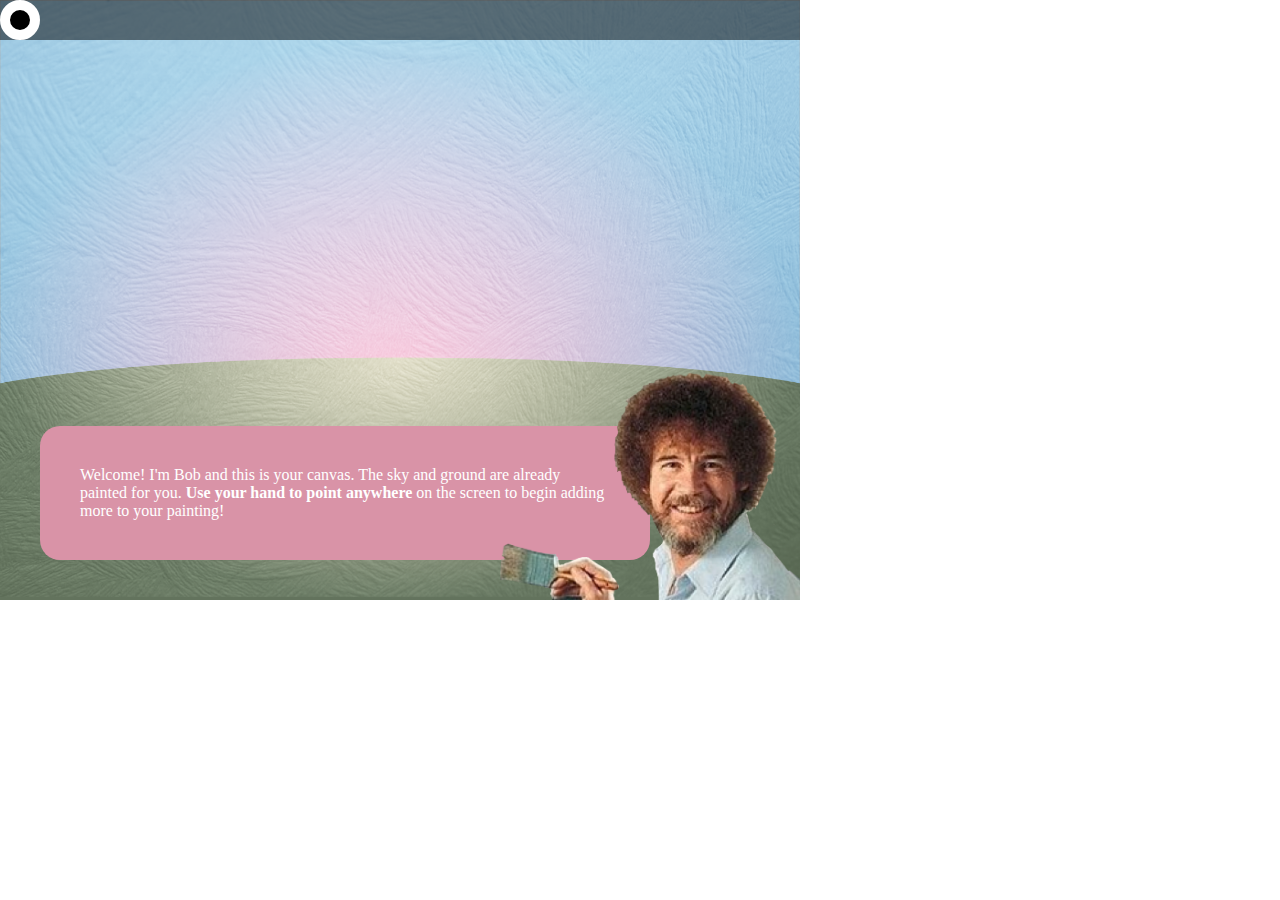
==== index.html @ 8518d54b "initial prototype" ====
<html>
  <head>
    <title>Leap JavaScript Sample</title>
    <script src="https://ajax.googleapis.com/ajax/libs/jquery/3.1.1/jquery.min.js"></script>
    <script src="leap.min.js"></script>
    <script src="leap-plugins-0.1.12.min.js"></script>
    <!-- <script src="js-binarysearch.js"></script> -->
    <link rel="stylesheet" type="text/css" href="style.css">
    <script>// JavaScript code goes here
      // Setup Leap loop with frame callback function



// MAIN GAME LOOP
// Called every time the Leap provides a new frame of data
var firstTimestamp;

//keep a queue of 200 frames, in [time,{x:position,y:position}];
var frameQueue = [];
var handInFrame = false;
var gameStarted = true;
var introState =0;
Leap.loop({ frame: function(frame) {
  // console.log(frame);
  if (firstTimestamp == null){
    firstTimestamp = frame.timestamp;
  }
  // console.log(firstTimestamp);
  // console.log("time elapsed");
  // console.log((frame.timestamp-firstTimestamp)/1000);
  var t = (frame.timestamp-firstTimestamp)/1000;
  var hand;
  if (hand = frame.hands[0]){
    handInFrame = true;
    //User begins pointing, change text
    if (introState == 0 && gameStarted){
      introState = 1;
      $(".bobText").html("Try painting a mountain in the horizon. While you're pointing, you can do this by saying:<br> <b>PUT A MOUNTAIN THERE. </b>");
    }
    $("#leapCursor").css({
         left: hand.screenPosition()[0] + 'px',
         top: hand.screenPosition()[1] + 800+ 'px'
    });
    var position = {
      x: hand.screenPosition()[0],
      y: hand.screenPosition()[1] + 800
    };
    if (frameQueue.length < 200){
      frameQueue.push([position,t]);
    } else {
      frameQueue.push([position,t]);
      frameQueue.shift();
    }
    // console.log('frame queue');
    // console.log(frameQueue.length);
     // handHoldDemoOutput.html("[<br/>&nbsp;&nbsp;" + (hand.screenPosition()[0]) +
     //    "        <br/>&nbsp;&nbsp;" + (hand.screenPosition()[1]) +
     //    "        <br/>&nbsp;&nbsp;" + (hand.screenPosition()[2]) + "<br/>]");

      // return handHoldDemoCursor.css({
      //   left: hand.screenPosition()[0] + 'px',
      //   bottom: hand.screenPosition()[1] + 'px'
      // });
    }
  }
}).use('screenPosition', {positioning: 'absolute'});




var recognizer = new webkitSpeechRecognition();
recognizer.lang = "en";
recognizer.continuous = true;
recognizer.interimResults = true;
recognizer.start();
var vocab = ["put","make","paint","mountain","tree","there","here","poetry","but",'that','bear','cloud','iCloud','start'];
//List of tuples (word,time) every time a key word is said, along with time it is said
var speechList = [];
//Takes in speechList and assess whether a given string is already said in it
var containsWord = function(speechList,string){
  var contains = false;
  var containList = speechList.map(function(item){
     if (item[0] == string){
      contains = true;
     }
  });
  console.log(contains);
  return contains;
}

//finds closest or matching value in list, returns the index of that value if found
var binarySearch = function(list,value){
  var low = 0;
  var high = list.length-1;
  var best_index = low;
  while (low <= high){
    mid = low + (high-low)/2;
    if (list[mid] < value){
      low = mid+1;
    } else if(list[mid] > value) {
      high = mid -1;
    } else {
      best_index = mid;
      break
    }
    if (Math.abs(list[mid]-value)< Math.abs(list[best_index]-value)){
      best_index = mid;
    }
  }
  return best_index;

}
//finds closest or matching value in frameQUeue, returns the index of that value if found
var binarySearchFrameQueue = function(list,value){
  var low = 0;
  var high = list.length-1;
  var best_index = low;
  while (low <= high){
    mid = Math.floor(low + (high-low)/2);
    // console.log("mid: "+mid);
    // console.log(list[mid][0]);
    if (list[mid][1] < value){
      low = mid+1;
    } else if(list[mid][1] > value) {
      high = mid -1;
    } else {
      best_index = mid;
      break
    }
    if (Math.abs(list[mid][1]-value)< Math.abs(list[best_index][1]-value)){
      best_index = mid;
    }
  }
  return best_index;

}


//finds closest or matching value in frameQUeue, returns the position object {x: pos, y:pos} at that index
var getPositionFromTime = function(list,value){
  var low = 0;
  var high = list.length-1;
  var best_index = low;
  while (low <= high){
    mid = Math.floor(low + (high-low)/2);
    // console.log("mid: "+mid);
    // console.log(list[mid][0]);
    if (list[mid][1] < value){
      low = mid+1;
    } else if(list[mid][1] > value) {
      high = mid -1;
    } else {
      best_index = mid;
      break
    }
    if (Math.abs(list[mid][1]-value)< Math.abs(list[best_index][1]-value)){
      best_index = mid;
    }
  }
  return list[best_index][0];

}

var horizonLine = 360;
// console.log('binary search test!!!!');
// console.log(binarySearch([1,2,4,7,9,12,14.2],29));
var selectedElement = null;
recognizer.onresult = function(event) {
  //console.log(event);
    var transcript = '';
    var hasFinal = false;
    var time = event.timeStamp;
    //var speechList = [];
    for (var i = event.resultIndex; i < event.results.length; ++i) {
      console.log(event.results[i][0]);
      console.log(time);
      if (event.results[i].isFinal){
        console.log("FINAL");
    //     hasFinal = true;
    //     $('.speech').html(transcript);
    //      //console.log('final:'+event.results[i][0].transcript);


        //Once you receive the Final transcript, interpret the words
        if (containsWord(speechList,"start")&& gameStarted ==false){
          gameStarted = true;
          $(".intro").hide();
          console.log("GAME STARTED");
          $(".speechBar").html("");
        }

        if (gameStarted==true){
                  //This is "making an object mode"
        if (containsWord(speechList,"put") || containsWord(speechList,"but")|| containsWord(speechList,"make") || containsWord(speechList,"paint")  || containsWord(speechList,"poetry")){

          if(introState ==2){
            $(".bobText").hide();
          }
          //Detect that you want to make a tree

          //Create new tree object
           if (containsWord(speechList,"tree") && containsWord(speechList,"there") || containsWord(speechList,"poetry")){
             //Tree dimensions are 124 × 281
              var originalHeight = 281;
              var originalWidth = 124;
              var treeImg = new Image();
              treeImg.className = "tree element";
              treeImg.src = "tree.png";
              
              //Find the time of the "there word"
              var thereTime = speechList["there"];
              var therePosition = getPositionFromTime(frameQueue,thereTime);
              var horizonDist = therePosition.y-horizonLine;
              var scale;
              if (horizonDist > 0){
                scale = .01*horizonDist;
                treeImg.style.left = therePosition.x-originalWidth/2*scale+"px";
              
                treeImg.style.height = originalHeight*scale+"px";
                console.log("therePosition.y+treeImg.style.height: "+therePosition.y+treeImg.style.height);
                treeImg.style.top = therePosition.y-originalHeight*scale+"px";
                console.log("CALCULATED HEIGHT");
                console.log(treeImg.style.height);
                $(".wrapper").append(treeImg);
                console.log("PUT A TREE THERE");
              }

             

           }

           //Create new mountain
           if (containsWord(speechList,"mountain") && containsWord(speechList,"there")){
                               var originalHeight = 287/969*600;
              var originalWidth = 600;
              var mountainImg = new Image();
              mountainImg.className = "mountain element";
              mountainImg.src = "mountain.png";
              
              //Find the time of the "there word"
              var thereTime = speechList["there"];
              var therePosition = getPositionFromTime(frameQueue,thereTime);

              mountainImg.style.left = therePosition.x-originalWidth/2+"px";
              $(".wrapper").append(mountainImg);
              console.log("PUT A MOUNTAIN THERE");
              //After user intiaially has put a mountain, change state
              if (introState == 1){
                introState = 2;
                $(".bobText").html("Now, try making a <b>CLOUD</b> or a <b>TREE</b> in a similar way. Have fun!");
              }
              

           }

            //Create new cloud
           if (containsWord(speechList,"cloud") && (containsWord(speechList,"there")||containsWord(speechList,"bear"))){
              var originalHeight = 191;
              var originalWidth = 562;
              console.log("DOING THE CLOUD");
              var cloudImg = new Image();
              cloudImg.className = "cloud element";
              cloudImg.src = "cloud.png";
              
              //Find the time of the "there word"
              var thereTime = speechList["there"];
              var therePosition = getPositionFromTime(frameQueue,thereTime);

              var horizonDist = horizonLine-therePosition.y;
              var scale;
              if (horizonDist > 0){
                scale = .01*horizonDist;
                cloudImg.style.left = therePosition.x-originalWidth/4*scale+"px";
                cloudImg.style.height = originalHeight/2*scale+"px";
                cloudImg.style.top = therePosition.y-originalHeight/4*scale+"px";
                $(".wrapper").append(cloudImg);
              }

             

           }


           //"Put that there" - moving an existing object from one place to another
           //Check that you say "that" and "there", and "that before there"
           console.log("contains word that:"+containsWord(speechList,"that"));
           console.log("contains word there:"+containsWord(speechList,"there"));

           console.log(speechList.indexOf("that"));
           console.log(speechList.indexOf("there"));
           // if (containsWord(speechList,"that") && containsWord(speechList,"there")){

        }
        if (containsWord(speechList,"there")){
              console.log("entering PUT THAT THERE CODE");

              if (selectedElement != null){
                //Create a copy of selected element
                console.log("SELECTED ELEMENT NOT NULL");
                //Element is a tree
                if($(selectedElement).hasClass("tree")){
                    console.log("GONNA MOVE THIS TREE!");
                    var originalHeight = 281;
                     var originalWidth = 124;
                    var treeImg = new Image();
                    treeImg.className = "tree element";
                    treeImg.src = "tree.png";
                    
                    //Find the time of the "there word"
                    var thereTime = speechList["there"];
                    console.log(frameQueue);
                    // var thereIndex = binarySearchFrameQueue(frameQueue,thereTime);
                    // console.log("thereIndex: "+thereIndex);
                    var therePosition = getPositionFromTime(frameQueue,thereTime);
                    var horizonDist = therePosition.y-horizonLine;
                    var scale;
                    if (horizonDist > 0){
                      scale = .01*horizonDist;
                      treeImg.style.left = therePosition.x-originalWidth/2*scale+"px"; 
                      treeImg.style.height = originalHeight*scale+"px";
                      treeImg.style.top = therePosition.y-originalHeight*scale+"px";
                      $(".wrapper").append(treeImg);
                      console.log("PUT A TREE THERE");
                    }

                }
                if ($(selectedElement).hasClass("mountain")){
                                var originalHeight = 287/969*600;
              var originalWidth = 600;
                  var mountainImg = new Image();
                  mountainImg.className = "mountain element";
                  mountainImg.src = "mountain.png";
                  
                  //Find the time of the "there word"
                  var thereTime = speechList["there"];
                  console.log(frameQueue);
                  // var thereIndex = binarySearchFrameQueue(frameQueue,thereTime);
                  //console.log("thereIndex: "+thereIndex);
                  var therePosition = getPositionFromTime(frameQueue,thereTime);


                  mountainImg.style.left = therePosition.x-originalWidth/2+"px";
                  //treeImg.style.top = therePosition.y-100+"px";
                  $(".wrapper").append(mountainImg);
                  console.log("PUT A MOUNTAIN THERE");
                }

                 //Create new cloud
           if ($(selectedElement).hasClass("cloud")){
              var originalHeight = 191;
              var originalWidth = 562;
              console.log("DOING THE CLOUD");
              var cloudImg = new Image();
              cloudImg.className = "cloud element";
              cloudImg.src = "cloud.png";
              
              //Find the time of the "there word"
              var thereTime = speechList["there"];
              var therePosition = getPositionFromTime(frameQueue,thereTime);

              var horizonDist = horizonLine-therePosition.y;
              var scale;
              if (horizonDist > 0){
                scale = .01*horizonDist;
                cloudImg.style.left = therePosition.x-originalWidth/4*scale+"px";
              
                cloudImg.style.height = originalHeight/2*scale+"px";
                cloudImg.style.top = therePosition.y-originalHeight/4*scale+"px";
                $(".wrapper").append(cloudImg);
                console.log("PUT A CLOUD THERE");
              }

             

           }
                $(selectedElement).hide();
                selectedElement = null;
              }
           }
        }


        speechList = [];
       }else {
    //     console.log('individual word:'+event.results[i][0].transcript);
    //     transcript += event.results[i][0].transcript;
    //     $('.speech').html(transcript);
        console.log("not final");
        //Record the first instances of words that are said, if words are
        //mountain, tree, put, make

        var thisPhrase = event.results[i][0].transcript;
        var phraseWords = thisPhrase.split(' ');
        console.log(phraseWords);

        //Iterate through each word said
        for (var j = 0; j<phraseWords.length; j++){
          console.log('iterating through phraseWords');
          word = phraseWords[j].toLowerCase();
          //Check if there is a match


          if (vocab.indexOf(word) >= 0){
            console.log("word is recognized");
            console.log(containsWord(speechList,word));
            //This is the first instance of the word in the given context
            if (!containsWord(speechList,word)){
              console.log("adding new word to speech list");
               speechList.push([word,time]);

              //SPECIAL CASE: word we said is "that", in this case we want to instantly highlight
              if( word == "that"){
                console.log("SAYING THAT");
                //Highlight the element that is said during "that"
                //Get the time of that, and get position from framequeue at that time
                // var thatIndex = binarySearchFrameQueue(frameQueue,time);

                //That position is position object {x:pos,y:pos}
                var thatPosition = getPositionFromTime(frameQueue,time);
                //Find element within those coordinates

                //Iterate through existing painting elements
                var elements = $(".element");
                console.log("elements");
                console.log(elements);

                $(elements).each(function(index){
                  var thisElement = elements[index];
                  var divRect = $(thisElement).offset();
                  console.log($(thisElement).offset());
                  if(thatPosition.x>= divRect.left && thatPosition.x <= divRect.left+$(thisElement).width() &&
                      thatPosition.y >= divRect.top && thatPosition.y <= divRect.top+$(thisElement).height() ){
                    selectedElement = thisElement;
                  }
                });
                $(selectedElement).addClass("highlighted");
              }
            }
            
          }
        }
        // speechList.push((thisPhrase,time));
       }
    }
    console.log("THIS IS SPEECHLIST");
    console.log(speechList);
    if (event.results.length > 0) {
        // console.log(event);
        //console.log(event.results[event.results.length-1]);
        // var result = event.results[event.results.length-1];
        // console.log(result);
        // if(result.isFinal) {
        //     console.log(result[0].transcript);
        // }
    }  
      var interim_transcript = '';
    var final_transcript='';
    for (var i = event.resultIndex; i < event.results.length; ++i) {
      if (event.results[i].isFinal) {
        final_transcript += event.results[i][0].transcript;
        //$(".recentSpeech").html(final_transcript);
        if(gameStarted==true){
          $(".speechBar").html("<b>What we think you said:<br></b>"+final_transcript);
          console.log("FINAL TRANSCRIPT: "+ final_transcript);
        }
      
      } else {
        interim_transcript += event.results[i][0].transcript;
      }
    }
    // final_transcript = final_transcript;
    // // final_span.innerHTML = linebreak(final_transcript);
    // console.log(final_transcript);
    // console.log(interim_transcript);
    // // interim_span.innerHTML = linebreak(interim_transcript);
};




// $(document).ready(function(){
  
//   if (handInFrame == true){
//     if (introState == )
//   }



// });


    </script>

  </head>
    <body >
<!--   <body onload="checkLibrary()"> -->
    <div id="leapCursor"></div>
    <div class="info">
       <img class="bob" src="bob.png">
       <div class="bobText">Welcome! I'm Bob and this is your canvas. The sky and ground are already painted for you. <b>Use your hand to point anywhere</b> on the screen to begin adding more to your painting! </div>
    </div>
   
    <div class="wrapper">
      <img class="sky" src="sky.png">
      <!-- <img class="mtn" src="mountain.png"> -->
      <img class="ground" src="ground.png">
      <!-- <img class="tree" src="tree.png"> -->
      <img class="intro" src="intro.png">
    </div>
    <!-- <h1>Gestural Landscape painting maker</h1> -->
    <div class="speechBar"></div>
<!--     <div id="main">
      <div class="speech"></div>
      <h3>Frame data:</h3>
      <div id="frameData"></div>
      <div style="clear:both;"></div>
      <h3>Hand data:</h3>
      <div id="handData"></div>
      <div style="clear:both;"></div>
      <h3>Finger data:</h3>
      <div id="pointableData"></div>
      <div style="clear:both;"></div>
    </div> -->
  </body>
</html>
---- style.css ----
#leapCursor{
        width:20px;
        height:20px;
        background-color:black;
        position:absolute;
        border-color:white;
        border-style:solid;
        border-width:10px;
        border-radius:30px;
        z-index:100;
      }
      body{
        position:relative;
        margin:0px;
      }
      .wrapper{
      	width:800px;
      	height:600px;
      	position:relative;
      	/*margin:auto;*/
      	overflow:hidden;
      }
      .wrapper img{
      	position:absolute;


      }

      .sky, .ground{
      	      	width:100%;
      	height:100%;
      	      	left:0px;
      	top:0px;
      }

      .ground{
      	z-index:2;
      }
      .sky{
      	z-index:-2;
      }
      .tree{
      	z-index:4;
      }
      .mountain{
      	z-index:1;
      }
      .cloud{
      	z-index:3;
      }
      .mountain{
      	width:600px;
      	height:auto;
      	top:250px;

      }
      .intro{
      	z-index:100;
      	display:none;
      }

      .tree{
      	height:400px;
       	height:auto;
       	
      }

      .cloud{
      	width:auto;
      	height:auto;
      }

      .highlighted{
      	filter:drop-shadow(0px 0px 10px yellow);
      }
      .bob{
      	width:300px;
      	height:auto;
      	position:absolute;
      	z-index:10;
      	top: 371px;
    left: 500px;
      }
      .bobText{
      	background-color: #D993A7;
    width: 530px;
    height: auto;
    position: absolute;
    bottom: 40px;
    margin: auto;
    left: 40px;
    padding: 40px;
    border-radius: 20px;
    color: white;
    font-family: Avenir;

      }
      .info{
      	z-index: 15;
    position: absolute;
    top: 0px;
    width: 800px;
    height: 600px;

      }
      .speechBar{
      	position: absolute;
    top: 0px;
    left: 0px;
    right: 0px;
    /* margin: auto; */
    width: 800px;
    text-align: center;
    padding-top: 20px;
    font-family: avenir;
    color: white;
    z-index:50;
        background-color: rgba(0,0,0,.5);
        padding-bottom:20px;
      }
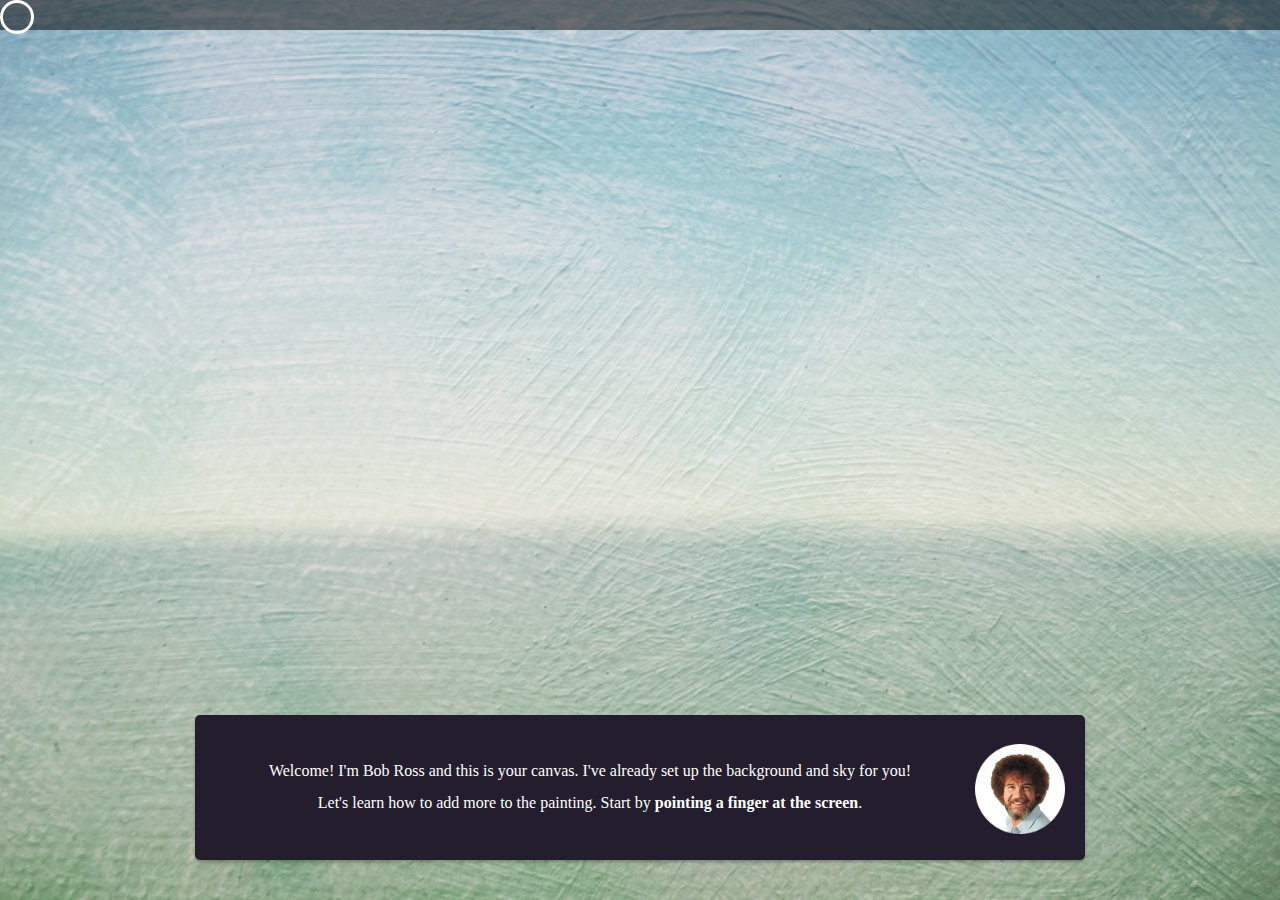
==== commit c5236f3b: "kinda got color change of cursor/elements to work" ====
--- a/index.html
+++ b/index.html
@@ -4,506 +4,25 @@
     <script src="https://ajax.googleapis.com/ajax/libs/jquery/3.1.1/jquery.min.js"></script>
     <script src="leap.min.js"></script>
     <script src="leap-plugins-0.1.12.min.js"></script>
+    <script src="script.js"></script>
     <!-- <script src="js-binarysearch.js"></script> -->
     <link rel="stylesheet" type="text/css" href="style.css">
-    <script>// JavaScript code goes here
-      // Setup Leap loop with frame callback function
-
-
-
-// MAIN GAME LOOP
-// Called every time the Leap provides a new frame of data
-var firstTimestamp;
-
-//keep a queue of 200 frames, in [time,{x:position,y:position}];
-var frameQueue = [];
-var handInFrame = false;
-var gameStarted = true;
-var introState =0;
-Leap.loop({ frame: function(frame) {
-  // console.log(frame);
-  if (firstTimestamp == null){
-    firstTimestamp = frame.timestamp;
-  }
-  // console.log(firstTimestamp);
-  // console.log("time elapsed");
-  // console.log((frame.timestamp-firstTimestamp)/1000);
-  var t = (frame.timestamp-firstTimestamp)/1000;
-  var hand;
-  if (hand = frame.hands[0]){
-    handInFrame = true;
-    //User begins pointing, change text
-    if (introState == 0 && gameStarted){
-      introState = 1;
-      $(".bobText").html("Try painting a mountain in the horizon. While you're pointing, you can do this by saying:<br> <b>PUT A MOUNTAIN THERE. </b>");
-    }
-    $("#leapCursor").css({
-         left: hand.screenPosition()[0] + 'px',
-         top: hand.screenPosition()[1] + 800+ 'px'
-    });
-    var position = {
-      x: hand.screenPosition()[0],
-      y: hand.screenPosition()[1] + 800
-    };
-    if (frameQueue.length < 200){
-      frameQueue.push([position,t]);
-    } else {
-      frameQueue.push([position,t]);
-      frameQueue.shift();
-    }
-    // console.log('frame queue');
-    // console.log(frameQueue.length);
-     // handHoldDemoOutput.html("[<br/>&nbsp;&nbsp;" + (hand.screenPosition()[0]) +
-     //    "        <br/>&nbsp;&nbsp;" + (hand.screenPosition()[1]) +
-     //    "        <br/>&nbsp;&nbsp;" + (hand.screenPosition()[2]) + "<br/>]");
-
-      // return handHoldDemoCursor.css({
-      //   left: hand.screenPosition()[0] + 'px',
-      //   bottom: hand.screenPosition()[1] + 'px'
-      // });
-    }
-  }
-}).use('screenPosition', {positioning: 'absolute'});
-
-
-
-
-var recognizer = new webkitSpeechRecognition();
-recognizer.lang = "en";
-recognizer.continuous = true;
-recognizer.interimResults = true;
-recognizer.start();
-var vocab = ["put","make","paint","mountain","tree","there","here","poetry","but",'that','bear','cloud','iCloud','start'];
-//List of tuples (word,time) every time a key word is said, along with time it is said
-var speechList = [];
-//Takes in speechList and assess whether a given string is already said in it
-var containsWord = function(speechList,string){
-  var contains = false;
-  var containList = speechList.map(function(item){
-     if (item[0] == string){
-      contains = true;
-     }
-  });
-  console.log(contains);
-  return contains;
-}
-
-//finds closest or matching value in list, returns the index of that value if found
-var binarySearch = function(list,value){
-  var low = 0;
-  var high = list.length-1;
-  var best_index = low;
-  while (low <= high){
-    mid = low + (high-low)/2;
-    if (list[mid] < value){
-      low = mid+1;
-    } else if(list[mid] > value) {
-      high = mid -1;
-    } else {
-      best_index = mid;
-      break
-    }
-    if (Math.abs(list[mid]-value)< Math.abs(list[best_index]-value)){
-      best_index = mid;
-    }
-  }
-  return best_index;
-
-}
-//finds closest or matching value in frameQUeue, returns the index of that value if found
-var binarySearchFrameQueue = function(list,value){
-  var low = 0;
-  var high = list.length-1;
-  var best_index = low;
-  while (low <= high){
-    mid = Math.floor(low + (high-low)/2);
-    // console.log("mid: "+mid);
-    // console.log(list[mid][0]);
-    if (list[mid][1] < value){
-      low = mid+1;
-    } else if(list[mid][1] > value) {
-      high = mid -1;
-    } else {
-      best_index = mid;
-      break
-    }
-    if (Math.abs(list[mid][1]-value)< Math.abs(list[best_index][1]-value)){
-      best_index = mid;
-    }
-  }
-  return best_index;
-
-}
-
-
-//finds closest or matching value in frameQUeue, returns the position object {x: pos, y:pos} at that index
-var getPositionFromTime = function(list,value){
-  var low = 0;
-  var high = list.length-1;
-  var best_index = low;
-  while (low <= high){
-    mid = Math.floor(low + (high-low)/2);
-    // console.log("mid: "+mid);
-    // console.log(list[mid][0]);
-    if (list[mid][1] < value){
-      low = mid+1;
-    } else if(list[mid][1] > value) {
-      high = mid -1;
-    } else {
-      best_index = mid;
-      break
-    }
-    if (Math.abs(list[mid][1]-value)< Math.abs(list[best_index][1]-value)){
-      best_index = mid;
-    }
-  }
-  return list[best_index][0];
-
-}
-
-var horizonLine = 360;
-// console.log('binary search test!!!!');
-// console.log(binarySearch([1,2,4,7,9,12,14.2],29));
-var selectedElement = null;
-recognizer.onresult = function(event) {
-  //console.log(event);
-    var transcript = '';
-    var hasFinal = false;
-    var time = event.timeStamp;
-    //var speechList = [];
-    for (var i = event.resultIndex; i < event.results.length; ++i) {
-      console.log(event.results[i][0]);
-      console.log(time);
-      if (event.results[i].isFinal){
-        console.log("FINAL");
-    //     hasFinal = true;
-    //     $('.speech').html(transcript);
-    //      //console.log('final:'+event.results[i][0].transcript);
-
-
-        //Once you receive the Final transcript, interpret the words
-        if (containsWord(speechList,"start")&& gameStarted ==false){
-          gameStarted = true;
-          $(".intro").hide();
-          console.log("GAME STARTED");
-          $(".speechBar").html("");
-        }
-
-        if (gameStarted==true){
-                  //This is "making an object mode"
-        if (containsWord(speechList,"put") || containsWord(speechList,"but")|| containsWord(speechList,"make") || containsWord(speechList,"paint")  || containsWord(speechList,"poetry")){
-
-          if(introState ==2){
-            $(".bobText").hide();
-          }
-          //Detect that you want to make a tree
-
-          //Create new tree object
-           if (containsWord(speechList,"tree") && containsWord(speechList,"there") || containsWord(speechList,"poetry")){
-             //Tree dimensions are 124 × 281
-              var originalHeight = 281;
-              var originalWidth = 124;
-              var treeImg = new Image();
-              treeImg.className = "tree element";
-              treeImg.src = "tree.png";
-              
-              //Find the time of the "there word"
-              var thereTime = speechList["there"];
-              var therePosition = getPositionFromTime(frameQueue,thereTime);
-              var horizonDist = therePosition.y-horizonLine;
-              var scale;
-              if (horizonDist > 0){
-                scale = .01*horizonDist;
-                treeImg.style.left = therePosition.x-originalWidth/2*scale+"px";
-              
-                treeImg.style.height = originalHeight*scale+"px";
-                console.log("therePosition.y+treeImg.style.height: "+therePosition.y+treeImg.style.height);
-                treeImg.style.top = therePosition.y-originalHeight*scale+"px";
-                console.log("CALCULATED HEIGHT");
-                console.log(treeImg.style.height);
-                $(".wrapper").append(treeImg);
-                console.log("PUT A TREE THERE");
-              }
-
-             
-
-           }
-
-           //Create new mountain
-           if (containsWord(speechList,"mountain") && containsWord(speechList,"there")){
-                               var originalHeight = 287/969*600;
-              var originalWidth = 600;
-              var mountainImg = new Image();
-              mountainImg.className = "mountain element";
-              mountainImg.src = "mountain.png";
-              
-              //Find the time of the "there word"
-              var thereTime = speechList["there"];
-              var therePosition = getPositionFromTime(frameQueue,thereTime);
-
-              mountainImg.style.left = therePosition.x-originalWidth/2+"px";
-              $(".wrapper").append(mountainImg);
-              console.log("PUT A MOUNTAIN THERE");
-              //After user intiaially has put a mountain, change state
-              if (introState == 1){
-                introState = 2;
-                $(".bobText").html("Now, try making a <b>CLOUD</b> or a <b>TREE</b> in a similar way. Have fun!");
-              }
-              
-
-           }
-
-            //Create new cloud
-           if (containsWord(speechList,"cloud") && (containsWord(speechList,"there")||containsWord(speechList,"bear"))){
-              var originalHeight = 191;
-              var originalWidth = 562;
-              console.log("DOING THE CLOUD");
-              var cloudImg = new Image();
-              cloudImg.className = "cloud element";
-              cloudImg.src = "cloud.png";
-              
-              //Find the time of the "there word"
-              var thereTime = speechList["there"];
-              var therePosition = getPositionFromTime(frameQueue,thereTime);
-
-              var horizonDist = horizonLine-therePosition.y;
-              var scale;
-              if (horizonDist > 0){
-                scale = .01*horizonDist;
-                cloudImg.style.left = therePosition.x-originalWidth/4*scale+"px";
-                cloudImg.style.height = originalHeight/2*scale+"px";
-                cloudImg.style.top = therePosition.y-originalHeight/4*scale+"px";
-                $(".wrapper").append(cloudImg);
-              }
-
-             
-
-           }
-
-
-           //"Put that there" - moving an existing object from one place to another
-           //Check that you say "that" and "there", and "that before there"
-           console.log("contains word that:"+containsWord(speechList,"that"));
-           console.log("contains word there:"+containsWord(speechList,"there"));
-
-           console.log(speechList.indexOf("that"));
-           console.log(speechList.indexOf("there"));
-           // if (containsWord(speechList,"that") && containsWord(speechList,"there")){
-
-        }
-        if (containsWord(speechList,"there")){
-              console.log("entering PUT THAT THERE CODE");
-
-              if (selectedElement != null){
-                //Create a copy of selected element
-                console.log("SELECTED ELEMENT NOT NULL");
-                //Element is a tree
-                if($(selectedElement).hasClass("tree")){
-                    console.log("GONNA MOVE THIS TREE!");
-                    var originalHeight = 281;
-                     var originalWidth = 124;
-                    var treeImg = new Image();
-                    treeImg.className = "tree element";
-                    treeImg.src = "tree.png";
-                    
-                    //Find the time of the "there word"
-                    var thereTime = speechList["there"];
-                    console.log(frameQueue);
-                    // var thereIndex = binarySearchFrameQueue(frameQueue,thereTime);
-                    // console.log("thereIndex: "+thereIndex);
-                    var therePosition = getPositionFromTime(frameQueue,thereTime);
-                    var horizonDist = therePosition.y-horizonLine;
-                    var scale;
-                    if (horizonDist > 0){
-                      scale = .01*horizonDist;
-                      treeImg.style.left = therePosition.x-originalWidth/2*scale+"px"; 
-                      treeImg.style.height = originalHeight*scale+"px";
-                      treeImg.style.top = therePosition.y-originalHeight*scale+"px";
-                      $(".wrapper").append(treeImg);
-                      console.log("PUT A TREE THERE");
-                    }
-
-                }
-                if ($(selectedElement).hasClass("mountain")){
-                                var originalHeight = 287/969*600;
-              var originalWidth = 600;
-                  var mountainImg = new Image();
-                  mountainImg.className = "mountain element";
-                  mountainImg.src = "mountain.png";
-                  
-                  //Find the time of the "there word"
-                  var thereTime = speechList["there"];
-                  console.log(frameQueue);
-                  // var thereIndex = binarySearchFrameQueue(frameQueue,thereTime);
-                  //console.log("thereIndex: "+thereIndex);
-                  var therePosition = getPositionFromTime(frameQueue,thereTime);
-
-
-                  mountainImg.style.left = therePosition.x-originalWidth/2+"px";
-                  //treeImg.style.top = therePosition.y-100+"px";
-                  $(".wrapper").append(mountainImg);
-                  console.log("PUT A MOUNTAIN THERE");
-                }
-
-                 //Create new cloud
-           if ($(selectedElement).hasClass("cloud")){
-              var originalHeight = 191;
-              var originalWidth = 562;
-              console.log("DOING THE CLOUD");
-              var cloudImg = new Image();
-              cloudImg.className = "cloud element";
-              cloudImg.src = "cloud.png";
-              
-              //Find the time of the "there word"
-              var thereTime = speechList["there"];
-              var therePosition = getPositionFromTime(frameQueue,thereTime);
-
-              var horizonDist = horizonLine-therePosition.y;
-              var scale;
-              if (horizonDist > 0){
-                scale = .01*horizonDist;
-                cloudImg.style.left = therePosition.x-originalWidth/4*scale+"px";
-              
-                cloudImg.style.height = originalHeight/2*scale+"px";
-                cloudImg.style.top = therePosition.y-originalHeight/4*scale+"px";
-                $(".wrapper").append(cloudImg);
-                console.log("PUT A CLOUD THERE");
-              }
-
-             
-
-           }
-                $(selectedElement).hide();
-                selectedElement = null;
-              }
-           }
-        }
-
-
-        speechList = [];
-       }else {
-    //     console.log('individual word:'+event.results[i][0].transcript);
-    //     transcript += event.results[i][0].transcript;
-    //     $('.speech').html(transcript);
-        console.log("not final");
-        //Record the first instances of words that are said, if words are
-        //mountain, tree, put, make
-
-        var thisPhrase = event.results[i][0].transcript;
-        var phraseWords = thisPhrase.split(' ');
-        console.log(phraseWords);
-
-        //Iterate through each word said
-        for (var j = 0; j<phraseWords.length; j++){
-          console.log('iterating through phraseWords');
-          word = phraseWords[j].toLowerCase();
-          //Check if there is a match
-
-
-          if (vocab.indexOf(word) >= 0){
-            console.log("word is recognized");
-            console.log(containsWord(speechList,word));
-            //This is the first instance of the word in the given context
-            if (!containsWord(speechList,word)){
-              console.log("adding new word to speech list");
-               speechList.push([word,time]);
-
-              //SPECIAL CASE: word we said is "that", in this case we want to instantly highlight
-              if( word == "that"){
-                console.log("SAYING THAT");
-                //Highlight the element that is said during "that"
-                //Get the time of that, and get position from framequeue at that time
-                // var thatIndex = binarySearchFrameQueue(frameQueue,time);
-
-                //That position is position object {x:pos,y:pos}
-                var thatPosition = getPositionFromTime(frameQueue,time);
-                //Find element within those coordinates
-
-                //Iterate through existing painting elements
-                var elements = $(".element");
-                console.log("elements");
-                console.log(elements);
-
-                $(elements).each(function(index){
-                  var thisElement = elements[index];
-                  var divRect = $(thisElement).offset();
-                  console.log($(thisElement).offset());
-                  if(thatPosition.x>= divRect.left && thatPosition.x <= divRect.left+$(thisElement).width() &&
-                      thatPosition.y >= divRect.top && thatPosition.y <= divRect.top+$(thisElement).height() ){
-                    selectedElement = thisElement;
-                  }
-                });
-                $(selectedElement).addClass("highlighted");
-              }
-            }
-            
-          }
-        }
-        // speechList.push((thisPhrase,time));
-       }
-    }
-    console.log("THIS IS SPEECHLIST");
-    console.log(speechList);
-    if (event.results.length > 0) {
-        // console.log(event);
-        //console.log(event.results[event.results.length-1]);
-        // var result = event.results[event.results.length-1];
-        // console.log(result);
-        // if(result.isFinal) {
-        //     console.log(result[0].transcript);
-        // }
-    }  
-      var interim_transcript = '';
-    var final_transcript='';
-    for (var i = event.resultIndex; i < event.results.length; ++i) {
-      if (event.results[i].isFinal) {
-        final_transcript += event.results[i][0].transcript;
-        //$(".recentSpeech").html(final_transcript);
-        if(gameStarted==true){
-          $(".speechBar").html("<b>What we think you said:<br></b>"+final_transcript);
-          console.log("FINAL TRANSCRIPT: "+ final_transcript);
-        }
-      
-      } else {
-        interim_transcript += event.results[i][0].transcript;
-      }
-    }
-    // final_transcript = final_transcript;
-    // // final_span.innerHTML = linebreak(final_transcript);
-    // console.log(final_transcript);
-    // console.log(interim_transcript);
-    // // interim_span.innerHTML = linebreak(interim_transcript);
-};
-
-
-
-
-// $(document).ready(function(){
-  
-//   if (handInFrame == true){
-//     if (introState == )
-//   }
-
-
-
-// });
-
-
-    </script>
-
   </head>
     <body >
 <!--   <body onload="checkLibrary()"> -->
     <div id="leapCursor"></div>
     <div class="info">
-       <img class="bob" src="bob.png">
-       <div class="bobText">Welcome! I'm Bob and this is your canvas. The sky and ground are already painted for you. <b>Use your hand to point anywhere</b> on the screen to begin adding more to your painting! </div>
+
+       
+       <div class="bottomWrapper"><span class="bobText">Welcome! I'm Bob Ross and this is your canvas. I've already set up the background and sky for you! <br>Let's learn how to add more to the painting. Start by <b>pointing a finger at the screen</b>. </span><img class="bob" src="bob-icon.png"></div>
     </div>
    
     <div class="wrapper">
-      <img class="sky" src="sky.png">
+      <div class="sky" style="background-image:url('sky2.png')"></div>
+      <!-- <img class="sky" src="sky2.png"> -->
       <!-- <img class="mtn" src="mountain.png"> -->
-      <img class="ground" src="ground.png">
+      <div class="ground" style="background-image:url('ground2.png')"></div>
+      <!-- <img class="ground" src="ground2.png"> -->
       <!-- <img class="tree" src="tree.png"> -->
       <img class="intro" src="intro.png">
     </div>
--- a/style.css
+++ b/style.css
@@ -1,120 +1,237 @@
-      #leapCursor{
-        width:20px;
-        height:20px;
-        background-color:black;
-        position:absolute;
-        border-color:white;
-        border-style:solid;
-        border-width:10px;
-        border-radius:30px;
-        z-index:100;
-      }
-      body{
-        position:relative;
-        margin:0px;
-      }
-      .wrapper{
-      	width:800px;
-      	height:600px;
-      	position:relative;
-      	/*margin:auto;*/
-      	overflow:hidden;
-      }
-      .wrapper img{
-      	position:absolute;
-
-
-      }
-
-      .sky, .ground{
-      	      	width:100%;
-      	height:100%;
-      	      	left:0px;
-      	top:0px;
-      }
-
-      .ground{
-      	z-index:2;
-      }
-      .sky{
-      	z-index:-2;
-      }
-      .tree{
-      	z-index:4;
-      }
-      .mountain{
-      	z-index:1;
-      }
-      .cloud{
-      	z-index:3;
-      }
-      .mountain{
-      	width:600px;
-      	height:auto;
-      	top:250px;
-
-      }
-      .intro{
-      	z-index:100;
-      	display:none;
-      }
-
-      .tree{
-      	height:400px;
-       	height:auto;
-       	
-      }
-
-      .cloud{
-      	width:auto;
-      	height:auto;
-      }
-
-      .highlighted{
+#leapCursor {
+  width: 28px;
+  height: 28px;
+  /*background-color:black;*/
+  position: absolute;
+  border-color: white;
+  border-style: solid;
+  border-width: 3px;
+  border-radius: 30px;
+  z-index: 101; }
+
+body {
+  position: relative;
+  margin: 0px;
+  width: 100vw;
+  height: 100%;
+  overflow: hidden; }
+
+.wrapper {
+  width: 800px;
+  height: 600px;
+  position: relative;
+  /*margin:auto;*/
+  overflow: hidden;
+  width: 100%;
+  height: 100%; }
+
+.wrapper img, .wrapper .sky, .wrapper .ground {
+  position: absolute; }
+
+.sky {
+  width: 100%;
+  height: 100%;
+  left: 0px;
+  top: 0px;
+  background-position: center;
+  background-size: cover; }
+
+.ground {
+  width: 100%;
+  height: auto;
+  left: 0px;
+  /* top: 0px; */
+  bottom: 0px;
+  height: 100%; }
+
+.ground {
+  z-index: 2;
+  background-position: center;
+  background-position: center bottom;
+  background-size: cover; }
+
+.sky {
+  z-index: -2; }
+
+.tree {
+  z-index: 4; }
+
+.mountain {
+  z-index: 1; }
+
+.cloud {
+  z-index: 3; }
+
+.mountain {
+  width: 600px;
+  height: auto;
+  top: 250px; }
+
+.highlighted {
+  filter: drop-shadow(0px 0px 10px yellow); }
+
+/*Colored elements*/
+.mountain.red {
+  filter: hue-rotate(154deg); }
+
+.mountain.red.highlighted {
+  filter: hue-rotate(154deg) drop-shadow(0px 0px 10px yellow); }
+
+.mountain.orange {
+  filter: hue-rotate(182deg); }
+
+.mountain.orange.highlighted {
+  filter: hue-rotate(182deg) drop-shadow(0px 0px 10px yellow); }
+
+.mountain.yellow {
+  filter: hue-rotate(215deg); }
+
+.mountain.yellow.highlighted {
+  filter: hue-rotate(215deg) drop-shadow(0px 0px 10px yellow); }
+
+.mountain.green {
+  filter: hue-rotate(263deg); }
+
+.mountain.green.highlighted {
+  filter: hue-rotate(263deg) drop-shadow(0px 0px 10px yellow); }
+
+.mountain.blue {
+  filter: hue-rotate(0deg); }
+
+.mountain.blue.highlighted {
+  filter: hue-rotate(0deg) drop-shadow(0px 0px 10px yellow); }
+
+.mountain.purple {
+  filter: hue-rotate(64deg); }
+
+.mountain.purple.highlighted {
+  filter: hue-rotate(64deg) drop-shadow(0px 0px 10px yellow); }
+
+.mountain.black {
+  filter: brightness(43%); }
+
+.mountain.black.highlighted {
+  filter: brightness(43%) drop-shadow(0px 0px 10px yellow); }
+
+.mountain.white {
+  filter: sepia(63%); }
+
+.mountain.white.highlighted {
+  filter: sepia(63%) drop-shadow(0px 0px 10px yellow); }
+
+.mountain.brown {
+  filter: sepia(96%) brightness(55%); }
+
+.mountain.brown.highlighted {
+  filter: sepia(96%) brightness(55%) drop-shadow(0px 0px 10px yellow); }
+
+.tree.red {
+  filter: saturate(100%) brightness(100%) hue-rotate(268deg); }
+
+.tree.red.highlighted {
+  filter: saturate(100%) brightness(100%) hue-rotate(268deg) drop-shadow(0px 0px 10px yellow); }
+
+.tree.orange {
+  filter: saturate(100%) brightness(141%) hue-rotate(286deg); }
+
+.tree.orange.highlighted {
+  filter: saturate(100%) brightness(141%) hue-rotate(286deg) drop-shadow(0px 0px 10px yellow); }
+
+.tree.yellow {
+  filter: saturate(100%) brightness(232%) hue-rotate(307deg); }
+
+.tree.yellow.highlighted {
+  filter: saturate(100%) brightness(232%) hue-rotate(307deg) drop-shadow(0px 0px 10px yellow); }
+
+.tree.blue {
+  filter: saturate(100%) brightness(100%) hue-rotate(453deg); }
+
+.tree.blue.highlighted {
+  filter: saturate(100%) brightness(100%) hue-rotate(453deg) drop-shadow(0px 0px 10px yellow); }
+
+.tree.purple {
+  filter: saturate(100%) brightness(100%) hue-rotate(537deg); }
+
+.tree.purple.highlighted {
+  filter: saturate(100%) brightness(100%) hue-rotate(537deg) drop-shadow(0px 0px 10px yellow); }
+
+.tree.black {
+  filter: saturate(100%) sepia(40%) brightness(40%); }
+
+.tree.black.highlighted {
+  filter: saturate(100%) sepia(40%) brightness(40%) drop-shadow(0px 0px 10px yellow); }
+
+.intro {
+  z-index: 100;
+  display: none; }
+
+.tree {
+  height: 400px;
+  height: auto; }
+
+.cloud {
+  width: auto;
+  height: auto; }
+
+/*      .highlighted{
       	filter:drop-shadow(0px 0px 10px yellow);
-      }
-      .bob{
-      	width:300px;
-      	height:auto;
-      	position:absolute;
-      	z-index:10;
-      	top: 371px;
-    left: 500px;
-      }
-      .bobText{
-      	background-color: #D993A7;
-    width: 530px;
-    height: auto;
-    position: absolute;
-    bottom: 40px;
-    margin: auto;
-    left: 40px;
-    padding: 40px;
-    border-radius: 20px;
-    color: white;
-    font-family: Avenir;
-
-      }
-      .info{
-      	z-index: 15;
-    position: absolute;
-    top: 0px;
-    width: 800px;
-    height: 600px;
-
-      }
-      .speechBar{
-      	position: absolute;
-    top: 0px;
-    left: 0px;
-    right: 0px;
-    /* margin: auto; */
-    width: 800px;
-    text-align: center;
-    padding-top: 20px;
-    font-family: avenir;
-    color: white;
-    z-index:50;
-        background-color: rgba(0,0,0,.5);
-        padding-bottom:20px;
-      }+      }*/
+.bob {
+  max-width: 20%;
+  max-height: 90px;
+  height: auto;
+  top: 20%;
+  right: 20px;
+  position: absolute;
+  /* padding: 40px; */
+  z-index: 10; }
+
+.bobText {
+  width: 80%;
+  width: -webkit-calc(100% - 100px);
+  float: left;
+  text-align: center;
+  line-height: 2; }
+
+.bottomWrapper {
+  background-color: #231D2D;
+  /*background-color: rgb(134, 158, 136);*/
+  box-shadow: 0px 2px 3px rgba(0, 0, 0, 0.25);
+  width: 80%;
+  max-width: 810px;
+  height: auto;
+  min-height: 65px;
+  position: absolute;
+  bottom: 40px;
+  margin: auto;
+  /* left: 40px; */
+  left: 0px;
+  right: 0px;
+  padding: 40px;
+  border-radius: 5px;
+  color: white;
+  font-family: Avenir; }
+
+.info {
+  z-index: 15;
+  position: absolute;
+  top: 0px;
+  width: 100%;
+  height: 100%; }
+
+.speechBar {
+  position: absolute;
+  top: 0px;
+  left: 0px;
+  right: 0px;
+  /* margin: auto; */
+  width: 800px;
+  width: 100%;
+  text-align: center;
+  padding: 15px 0px;
+  font-family: avenir;
+  color: white;
+  z-index: 50;
+  background-color: rgba(0, 0, 0, 0.5); }
+
+/*# sourceMappingURL=style.css.map */
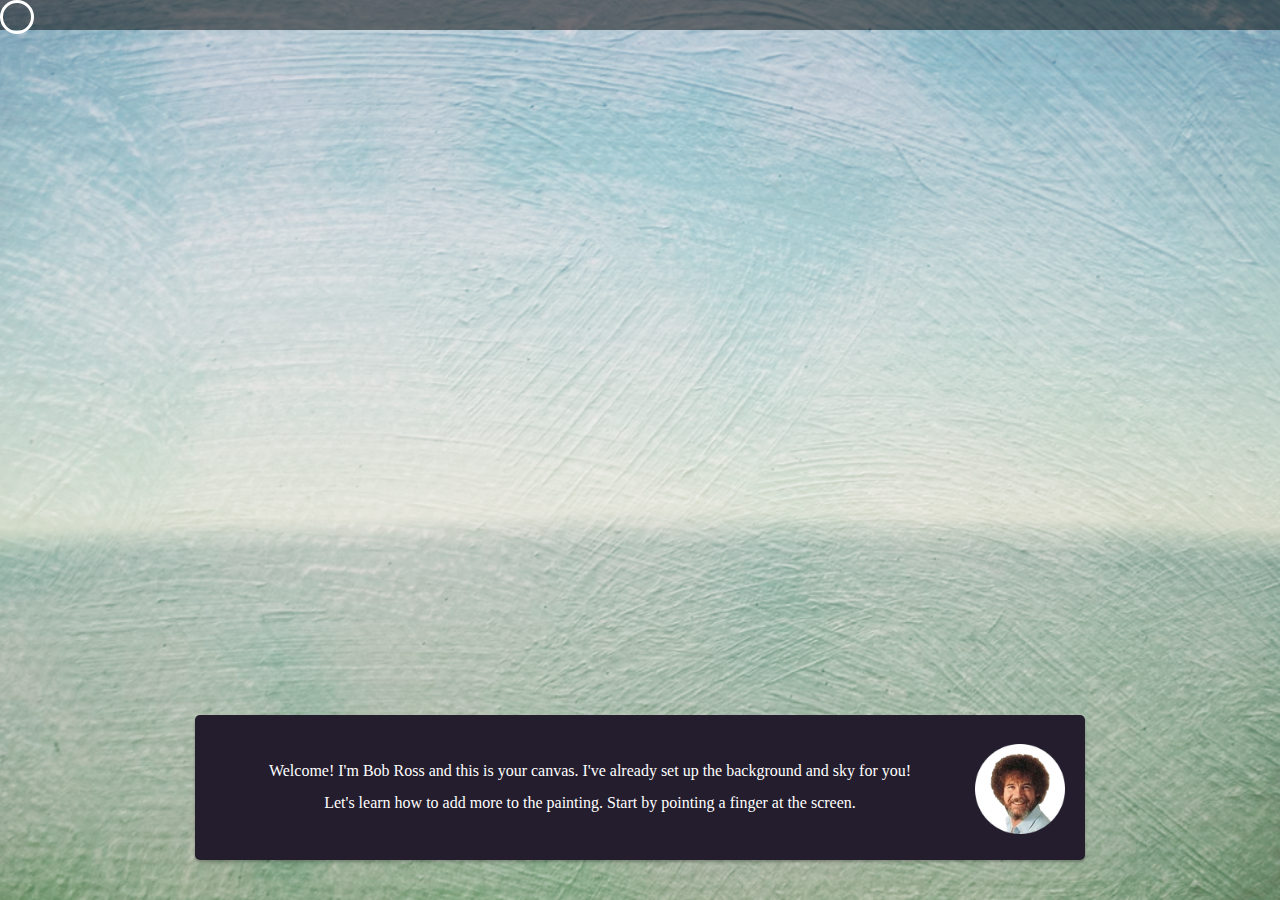
==== commit fde4d9e8: "made color palette/changer, made it so images moved and scaled" ====
--- a/index.html
+++ b/index.html
@@ -12,9 +12,33 @@
 <!--   <body onload="checkLibrary()"> -->
     <div id="leapCursor"></div>
     <div class="info">
+    <div class="palette hover" style="background-image:url('palette.png')">
+      <div class="palette-color red"></div>
+      <div class="palette-color orange"></div>
+      <div class="palette-color yellow"></div>
+      <div class="palette-color green"></div>
+      <div class="palette-color blue"></div>
+      <div class="palette-color purple"></div>
+      <div class="palette-color brown"></div>
+      <div class="palette-color white"></div>
+      <div class="palette-color black"></div>
 
+      <div class="palette-color big red"></div>
+      <div class="palette-color big orange"></div>
+      <div class="palette-color big yellow"></div>
+      <div class="palette-color big green"></div>
+      <div class="palette-color big blue"></div>
+      <div class="palette-color big purple"></div>
+      <div class="palette-color big brown"></div>
+      <div class="palette-color big white"></div>
+      <div class="palette-color big black"></div>
+    </div>
        
-       <div class="bottomWrapper"><span class="bobText">Welcome! I'm Bob Ross and this is your canvas. I've already set up the background and sky for you! <br>Let's learn how to add more to the painting. Start by <b>pointing a finger at the screen</b>. </span><img class="bob" src="bob-icon.png"></div>
+       <div class="bottomWrapper">
+         <span class="bobText">Welcome! I'm Bob Ross and this is your canvas. I've already set up the background and sky for you! <br>Let's learn how to add more to the painting. Start by pointing a finger at the screen. </span>
+         <img class="bob" src="bob-icon.png">
+         <div class="helpTag">HELP</div>
+       </div>
     </div>
    
     <div class="wrapper">
--- a/style.css
+++ b/style.css
@@ -25,8 +25,12 @@
   width: 100%;
   height: 100%; }
 
-.wrapper img, .wrapper .sky, .wrapper .ground {
+.wrapper .elementWrapper, .wrapper .sky, .wrapper .ground {
   position: absolute; }
+
+.command {
+  font-weight: bold;
+  font-style: italic; }
 
 .sky {
   width: 100%;
@@ -42,7 +46,8 @@
   left: 0px;
   /* top: 0px; */
   bottom: 0px;
-  height: 100%; }
+  height: 100%;
+  /*display:none;*/ }
 
 .ground {
   z-index: 2;
@@ -53,19 +58,28 @@
 .sky {
   z-index: -2; }
 
-.tree {
+.treeWrapper {
   z-index: 4; }
 
-.mountain {
+.mountainWrapper {
   z-index: 1; }
 
-.cloud {
+.cloudWrapper {
   z-index: 3; }
 
+/*      .tree{
+      	z-index:4;
+      }
+      .mountain{
+      	z-index:1;
+      }
+      .cloud{
+      	z-index:3;
+      }*/
 .mountain {
   width: 600px;
   height: auto;
-  top: 250px; }
+  /*top:250px;*/ }
 
 .highlighted {
   filter: drop-shadow(0px 0px 10px yellow); }
@@ -177,14 +191,19 @@
       	filter:drop-shadow(0px 0px 10px yellow);
       }*/
 .bob {
-  max-width: 20%;
-  max-height: 90px;
-  height: auto;
+  width: 90px;
+  height: 90px;
+  /*height: auto;*/
   top: 20%;
   right: 20px;
   position: absolute;
   /* padding: 40px; */
-  z-index: 10; }
+  z-index: 10;
+  transition: .6s all; }
+
+.bob.hover {
+  width: 150px;
+  height: 150px; }
 
 .bobText {
   width: 80%;
@@ -192,6 +211,90 @@
   float: left;
   text-align: center;
   line-height: 2; }
+
+.palette-color {
+  width: 40px;
+  height: 50px;
+  /*background-color: grey;*/
+  position: absolute;
+  /*margin: 0px 4px;*/
+  border-radius: 100px;
+  box-shadow: 2px 2px 4px rgba(0, 0, 0, 0.55);
+  margin-top: 37px;
+  transition: .6s all; }
+
+.palette-color.big {
+  width: 70px;
+  height: 80px;
+  display: none; }
+
+.palette-color.big.show {
+  display: block; }
+
+.palette {
+  display: none;
+  width: 400px;
+  height: 160;
+  background-size: 100%;
+  background-repeat: no-repeat;
+  position: absolute;
+  bottom: -100px;
+  right: 190px;
+  text-align: center;
+  transition: .6s all; }
+  .palette .red {
+    background-color: #A3334A;
+    left: 19px;
+    right: auto;
+    bottom: 4px; }
+  .palette .orange {
+    background-color: #D17A2D;
+    left: 49px;
+    right: auto;
+    bottom: 46px; }
+  .palette .yellow {
+    background-color: #DFBB39;
+    left: 91px;
+    right: auto;
+    bottom: 71px; }
+  .palette .green {
+    background-color: #547C4B;
+    left: 136px;
+    right: auto;
+    bottom: 86px; }
+  .palette .blue {
+    background-color: #4B798D;
+    left: 0;
+    right: 0px;
+    top: 15px;
+    margin: auto; }
+  .palette .purple {
+    background-color: #6B4D8F;
+    right: 136px;
+    left: auto;
+    bottom: 86px; }
+  .palette .white {
+    background-color: #E4E0E9;
+    right: 91px;
+    left: auto;
+    bottom: 71px; }
+  .palette .brown {
+    background-color: #5C4B3D;
+    right: 49px;
+    left: auto;
+    bottom: 46px; }
+  .palette .black {
+    background-color: #3A383E;
+    right: 19px;
+    left: auto;
+    bottom: 4px; }
+
+.palette.hover {
+  bottom: 0px; }
+
+.palette-color.hover {
+  width: 80px;
+  height: 70px; }
 
 .bottomWrapper {
   background-color: #231D2D;
@@ -210,7 +313,36 @@
   padding: 40px;
   border-radius: 5px;
   color: white;
-  font-family: Avenir; }
+  font-family: Avenir;
+  transition: .6s all;
+  opacity: 1; }
+  .bottomWrapper .helpTag {
+    display: none;
+    width: 90px;
+    height: auto;
+    bottom: -5px;
+    text-align: center;
+    right: 20px;
+    font-style: italic;
+    font-weight: bold;
+    position: absolute;
+    background-color: #3c2c57;
+    padding: 5px 10px;
+    margin: -10px;
+    border-radius: 20px;
+    box-shadow: 2px 2px 2px rgba(0, 0, 0, 0.25);
+    /* padding: 40px; */
+    z-index: 10; }
+
+.bottomWrapper.hidden {
+  background: transparent;
+  box-shadow: none; }
+  .bottomWrapper.hidden .helpTag {
+    display: block; }
+
+.bottomWrapper.nonIntro {
+  left: auto;
+  right: 40px; }
 
 .info {
   z-index: 15;
@@ -234,4 +366,17 @@
   z-index: 50;
   background-color: rgba(0, 0, 0, 0.5); }
 
+.elementWrapper {
+  position: relative; }
+
+.moveArrows {
+  position: absolute;
+  top: 0px;
+  bottom: 0px;
+  left: 0px;
+  right: 0px;
+  margin: auto;
+  width: 80px;
+  height: auto; }
+
 /*# sourceMappingURL=style.css.map */
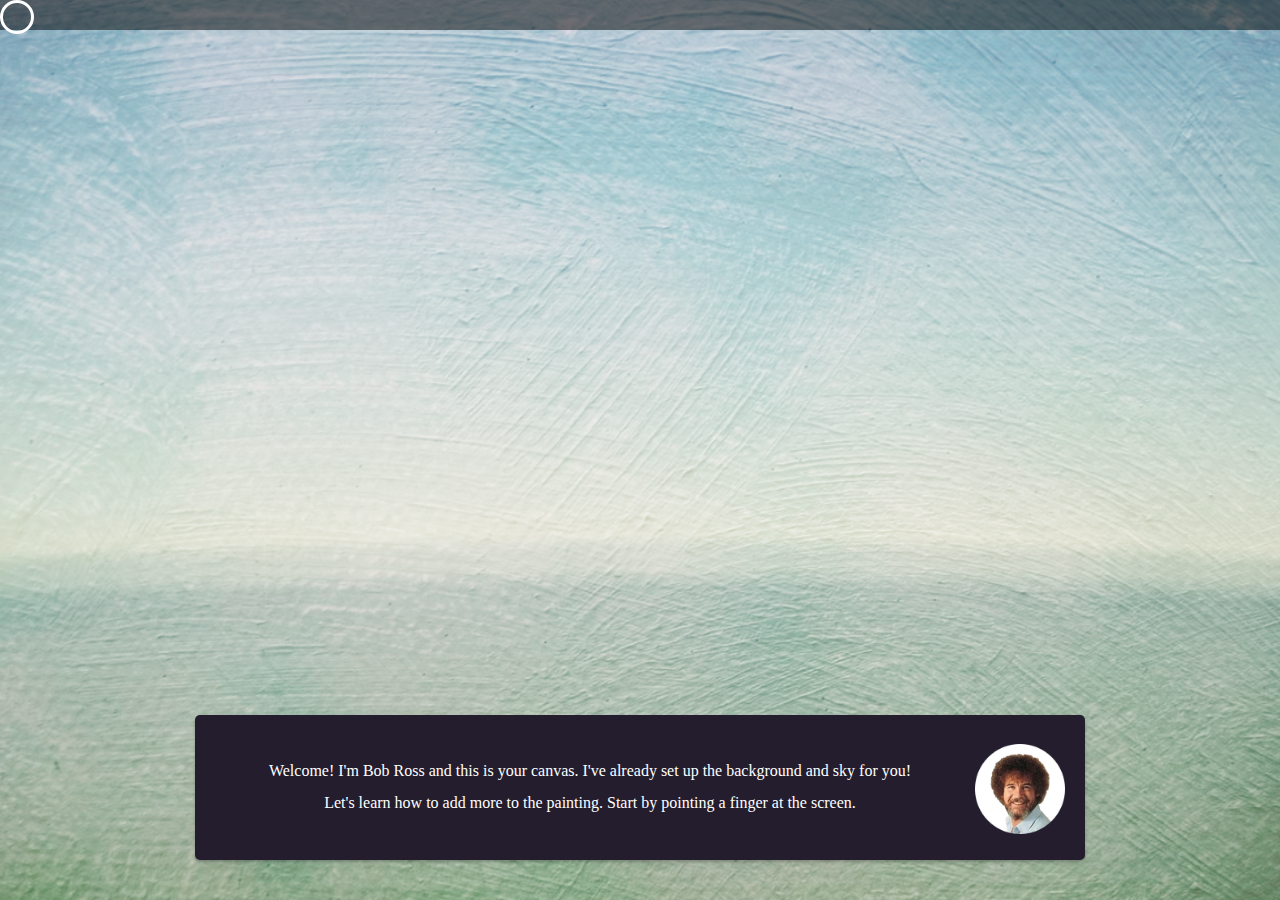
==== commit 0d699a55: "final implementation, still kind of buggy with the 'mistake'" ====
--- a/index.html
+++ b/index.html
@@ -9,10 +9,26 @@
     <link rel="stylesheet" type="text/css" href="style.css">
   </head>
     <body >
+    <audio id="mistakeAudio">
+      <source src="mistakes.mp3" type="audio/mpeg">
+    </audio>
+    <audio id="mountainAudio">
+      <source src="happymountain.mp3" type="audio/mpeg">
+    </audio>
+        <audio id="brushAudio1">
+      <source src="brush1.mp3" type="audio/mpeg">
+    </audio>
+        <audio id="brushAudio2">
+      <source src="brush2.mp3" type="audio/mpeg">
+    </audio>
+        <audio id="brushAudio3">
+      <source src="brush3.mp3" type="audio/mpeg">
+    </audio>
 <!--   <body onload="checkLibrary()"> -->
     <div id="leapCursor"></div>
     <div class="info">
-    <div class="palette hover" style="background-image:url('palette.png')">
+    <div class="palette hover" style="background-image:url('palette2.png')">
+      <div class="color-change">Items you paint will now be ___</div>
       <div class="palette-color red"></div>
       <div class="palette-color orange"></div>
       <div class="palette-color yellow"></div>
@@ -22,47 +38,59 @@
       <div class="palette-color brown"></div>
       <div class="palette-color white"></div>
       <div class="palette-color black"></div>
-
-      <div class="palette-color big red"></div>
-      <div class="palette-color big orange"></div>
-      <div class="palette-color big yellow"></div>
-      <div class="palette-color big green"></div>
-      <div class="palette-color big blue"></div>
-      <div class="palette-color big purple"></div>
-      <div class="palette-color big brown"></div>
-      <div class="palette-color big white"></div>
-      <div class="palette-color big black"></div>
     </div>
        
        <div class="bottomWrapper">
          <span class="bobText">Welcome! I'm Bob Ross and this is your canvas. I've already set up the background and sky for you! <br>Let's learn how to add more to the painting. Start by pointing a finger at the screen. </span>
          <img class="bob" src="bob-icon.png">
-         <div class="helpTag">HELP</div>
+         <div class="helpTag"><span class="help-hover">Say </span>HELP<span class="help-hover"> to open help pane</span></div>
        </div>
-    </div>
+       
+       <div class="help-popup">
+       <div class="popup-wrapper">
+       <div class="popup-exit">Say <span class="command">EXIT</span> to close out of help.</div>
+       <h2>Help and Hints</h2>
+       <h3>HOW TO PAINT AN ITEM</h3>
+       Point at the canvas where you want the item placed and say: <span class="command">PAINT A<div class="tag inline">[item name]</div> HERE</span>".
+       <h3>HERE'S WHAT ITEMS YOU CAN PAINT</h3>
+       <div class="thumb-wrapper">
+        <img src="mountain.png" class="thumb">
+        <div class="tag">mountain</div>
+       </div>
+       <div class="thumb-wrapper">
+        <img src="tree.png" class="thumb">
+        <div class="tag">tree</div>
+       </div>
+        <div class="thumb-wrapper">
+        <img src="cloud.png" class="thumb">
+        <div class="tag">cloud</div>
+       </div>
+        <div class="thumb-wrapper">
+        <img src="mistakeicon.png" class="thumb">
+        <div class="tag">mistake</div>
+       </div>
+       <h3>MOVING AN ITEM</h3>
+        Say <span class="command">MOVE THAT</span> while pointing at an item. Once selected, point to its new location and say <span class="command">HERE</span> .
+        <h3>DELETING AN ITEM</h3>
+        Say <span class="command">DELETE</span> while pointing at an item.
+       <h3>CHANGING COLORS</h3>
+       You can paint objects in different colors, too. Say the name of the color you want, or use the color palette at the bottom of the screen.
+       </div>
+       </div>
+  </div>
    
     <div class="wrapper">
+    <div class="thereDot"></div>
+    <div class="horizon-line"></div>
       <div class="sky" style="background-image:url('sky2.png')"></div>
       <!-- <img class="sky" src="sky2.png"> -->
       <!-- <img class="mtn" src="mountain.png"> -->
-      <div class="ground" style="background-image:url('ground2.png')"></div>
+      <div class="ground" style="background-image:url('ground3.png')"></div>
       <!-- <img class="ground" src="ground2.png"> -->
       <!-- <img class="tree" src="tree.png"> -->
       <img class="intro" src="intro.png">
     </div>
     <!-- <h1>Gestural Landscape painting maker</h1> -->
     <div class="speechBar"></div>
-<!--     <div id="main">
-      <div class="speech"></div>
-      <h3>Frame data:</h3>
-      <div id="frameData"></div>
-      <div style="clear:both;"></div>
-      <h3>Hand data:</h3>
-      <div id="handData"></div>
-      <div style="clear:both;"></div>
-      <h3>Finger data:</h3>
-      <div id="pointableData"></div>
-      <div style="clear:both;"></div>
-    </div> -->
   </body>
 </html>--- a/style.css
+++ b/style.css
@@ -1,3 +1,6 @@
+body {
+  font-family: Avenir; }
+
 #leapCursor {
   width: 28px;
   height: 28px;
@@ -25,6 +28,80 @@
   width: 100%;
   height: 100%; }
 
+.thumb-wrapper {
+  width: 160px;
+  height: 120px;
+  margin: 10px;
+  display: inline-block;
+  position: relative; }
+  .thumb-wrapper .tag {
+    bottom: 0px;
+    width: 90%;
+    position: absolute; }
+
+.tag {
+  padding: 5px 10px;
+  color: white;
+  background-color: #8D7D99;
+  border-radius: 5px;
+  text-align: center; }
+
+.tag.inline {
+  display: inline;
+  padding: 5px 30px;
+  margin: 0px 10px; }
+
+h3 {
+  font-size: 16px;
+  color: #8D7D99; }
+
+.thumb {
+  max-width: 100%;
+  max-height: -webkit-calc(100% - 60px);
+  width: auto;
+  height: auto;
+  display: inline-block;
+  margin: auto;
+  position: absolute;
+  left: 0px;
+  right: 0px;
+  bottom: 0px;
+  top: 0px; }
+
+.popup-exit {
+  position: absolute;
+  top: 40px;
+  right: 40px; }
+
+.help-popup {
+  position: relative;
+  background-color: #231D2D;
+  box-shadow: 0px 2px 3px rgba(0, 0, 0, 0.25);
+  width: 80%;
+  max-width: 900px;
+  height: 80%;
+  min-height: 65px;
+  position: absolute;
+  left: 0;
+  right: 0;
+  bottom: 0;
+  top: 0;
+  margin: auto;
+  padding: 40px;
+  border-radius: 5px;
+  color: white;
+  font-family: Avenir;
+  transition: .6s all;
+  opacity: 1;
+  z-index: 100;
+  display: none; }
+
+.popup-wrapper {
+  width: 100%;
+  max-width: 800px;
+  margin: auto;
+  line-height: 1.5; }
+
 .wrapper .elementWrapper, .wrapper .sky, .wrapper .ground {
   position: absolute; }
 
@@ -53,7 +130,8 @@
   z-index: 2;
   background-position: center;
   background-position: center bottom;
-  background-size: cover; }
+  background-size: 100% 350px;
+  background-repeat: no-repeat; }
 
 .sky {
   z-index: -2; }
@@ -157,6 +235,9 @@
 .tree.yellow.highlighted {
   filter: saturate(100%) brightness(232%) hue-rotate(307deg) drop-shadow(0px 0px 10px yellow); }
 
+.tree.green.highlighted {
+  filter: drop-shadow(0px 0px 10px yellow); }
+
 .tree.blue {
   filter: saturate(100%) brightness(100%) hue-rotate(453deg); }
 
@@ -169,11 +250,74 @@
 .tree.purple.highlighted {
   filter: saturate(100%) brightness(100%) hue-rotate(537deg) drop-shadow(0px 0px 10px yellow); }
 
+.tree.brown {
+  filter: brightness(90%) hue-rotate(280deg) grayscale(30%); }
+
+.tree.brown.highlighted {
+  filter: brightness(90%) hue-rotate(280deg) grayscale(30%) drop-shadow(0px 0px 10px yellow); }
+
+.tree.white {
+  filter: brightness(300%) grayscale(70%); }
+
+.tree.white.highlighted {
+  filter: brightness(300%) grayscale(70%); }
+
 .tree.black {
   filter: saturate(100%) sepia(40%) brightness(40%); }
 
 .tree.black.highlighted {
   filter: saturate(100%) sepia(40%) brightness(40%) drop-shadow(0px 0px 10px yellow); }
+
+.cloud.red {
+  filter: hue-rotate(154deg); }
+
+.cloud.red.highlighted {
+  filter: hue-rotate(154deg); }
+
+.cloud.orange {
+  filter: hue-rotate(186deg); }
+
+.cloud.orange.highlighted {
+  filter: hue-rotate(186deg) drop-shadow(0px 0px 10px yellow); }
+
+.cloud.yellow {
+  filter: hue-rotate(216deg); }
+
+.cloud.yellow.highlighted {
+  filter: hue-rotate(216deg) drop-shadow(0px 0px 10px yellow); }
+
+.cloud.green {
+  filter: hue-rotate(317deg); }
+
+.cloud.green.highlighted {
+  filter: hue-rotate(317deg) drop-shadow(0px 0px 10px yellow); }
+
+.cloud.blue.highlighted {
+  filter: drop-shadow(0px 0px 10px yellow); }
+
+.cloud.purple {
+  filter: hue-rotate(96deg); }
+
+.cloud.purple.highlighted {
+  filter: hue-rotate(96deg) drop-shadow(0px 0px 10px yellow); }
+
+.cloud.white {
+  filter: brightness(200%); }
+
+.cloud.white.highlighted {
+  filter: brightness(200%) drop-shadow(0px 0px 10px yellow); }
+
+.cloud.brown {
+  filter: brightness(90%) hue-rotate(181deg); }
+
+.cloud.brown.highlighted {
+  filter: brightness(90%) hue-rotate(181deg) drop-shadow(0px 0px 10px yellow); }
+
+.cloud.black {
+  filter: brightness(40%); }
+
+.cloud.black.highlighted {
+  filter: brightness(40%) drop-shadow(0px 0px 10px yellow); }
 
 .intro {
   z-index: 100;
@@ -187,9 +331,9 @@
   width: auto;
   height: auto; }
 
-/*      .highlighted{
-      	filter:drop-shadow(0px 0px 10px yellow);
-      }*/
+.highlighted {
+  filter: drop-shadow(0px 0px 10px yellow); }
+
 .bob {
   width: 90px;
   height: 90px;
@@ -201,10 +345,10 @@
   z-index: 10;
   transition: .6s all; }
 
-.bob.hover {
-  width: 150px;
-  height: 150px; }
-
+/*      .bob.hover{
+        width:150px;
+        height:150px;
+      }*/
 .bobText {
   width: 80%;
   width: -webkit-calc(100% - 100px);
@@ -212,34 +356,62 @@
   text-align: center;
   line-height: 2; }
 
+/*      .horizon-line{
+        z-index:9999;
+        border-top: 2px solid yellow;
+        width:1000px;
+        position:absolute;
+      }*/
+.color-change {
+  bottom: 29px;
+  background-color: rgba(0, 0, 0, 0.53);
+  width: 340px;
+  border-radius: 5px;
+  /* padding: 3px 5px; */
+  position: relative;
+  margin: auto;
+  color: white;
+  opacity: 0;
+  transition: 2s all; }
+
 .palette-color {
-  width: 40px;
-  height: 50px;
-  /*background-color: grey;*/
-  position: absolute;
-  /*margin: 0px 4px;*/
+  width: 80px;
+  display: inline-block;
+  height: 106px;
+  /* background-color: grey; */
+  /* position: absolute; */
+  margin: 0px 5px;
   border-radius: 100px;
   box-shadow: 2px 2px 4px rgba(0, 0, 0, 0.55);
-  margin-top: 37px;
-  transition: .6s all; }
-
-.palette-color.big {
-  width: 70px;
-  height: 80px;
-  display: none; }
-
-.palette-color.big.show {
-  display: block; }
-
+  margin-top: 5px;
+  /*transition: .6s all;*/ }
+
+.palette-color.hover {
+  width: 80px;
+  border: solid 10px white;
+  margin: -10px 0px -5px; }
+
+/*        .palette-color.big{
+          width:70px;
+          height:80px;
+          display:none;
+
+        }*/
+/*        .palette-color.big.show{
+          display:block;
+        }*/
 .palette {
   display: none;
-  width: 400px;
-  height: 160;
+  width: 1000px;
+  height: 94px;
   background-size: 100%;
   background-repeat: no-repeat;
   position: absolute;
-  bottom: -100px;
-  right: 190px;
+  bottom: -30px;
+  /* right: 190px; */
+  left: 0px;
+  right: 0px;
+  margin: auto;
   text-align: center;
   transition: .6s all; }
   .palette .red {
@@ -249,53 +421,50 @@
     bottom: 4px; }
   .palette .orange {
     background-color: #D17A2D;
-    left: 49px;
-    right: auto;
-    bottom: 46px; }
+    /*              left: 49px;
+        right: auto;
+        bottom: 46px;*/ }
   .palette .yellow {
     background-color: #DFBB39;
-    left: 91px;
-    right: auto;
-    bottom: 71px; }
+    /*    left: 91px;
+        right: auto;
+        bottom: 71px;*/ }
   .palette .green {
     background-color: #547C4B;
-    left: 136px;
-    right: auto;
-    bottom: 86px; }
+    /*    left: 136px;
+        right: auto;
+        bottom: 86px;*/ }
   .palette .blue {
     background-color: #4B798D;
-    left: 0;
-    right: 0px;
-    top: 15px;
-    margin: auto; }
+    /*left: 0;
+        right: 0px;
+        top: 15px;
+        margin: auto;*/ }
   .palette .purple {
     background-color: #6B4D8F;
-    right: 136px;
-    left: auto;
-    bottom: 86px; }
+    /*    right: 136px;
+        left: auto;
+        bottom: 86px;*/ }
   .palette .white {
     background-color: #E4E0E9;
-    right: 91px;
-    left: auto;
-    bottom: 71px; }
+    /*    right: 91px;
+        left: auto;
+        bottom: 71px;*/ }
   .palette .brown {
     background-color: #5C4B3D;
-    right: 49px;
-    left: auto;
-    bottom: 46px; }
+    /*    right: 49px;
+        left: auto;
+        bottom: 46px;*/ }
   .palette .black {
     background-color: #3A383E;
-    right: 19px;
-    left: auto;
-    bottom: 4px; }
-
-.palette.hover {
-  bottom: 0px; }
-
-.palette-color.hover {
-  width: 80px;
-  height: 70px; }
-
+    /*    right: 19px;
+        left: auto;
+        bottom: 4px;*/ }
+
+/*      .palette.hover{
+        bottom:-25px;
+      }
+*/
 .bottomWrapper {
   background-color: #231D2D;
   /*background-color: rgb(134, 158, 136);*/
@@ -318,7 +487,7 @@
   opacity: 1; }
   .bottomWrapper .helpTag {
     display: none;
-    width: 90px;
+    width: auto;
     height: auto;
     bottom: -5px;
     text-align: center;
@@ -366,6 +535,17 @@
   z-index: 50;
   background-color: rgba(0, 0, 0, 0.5); }
 
+.thereDot {
+  width: 50px;
+  height: 50px;
+  background-color: yellow;
+  position: absolute;
+  z-index: 9000;
+  display: none; }
+
+.help-hover {
+  /*display:none;*/ }
+
 .elementWrapper {
   position: relative; }
 
